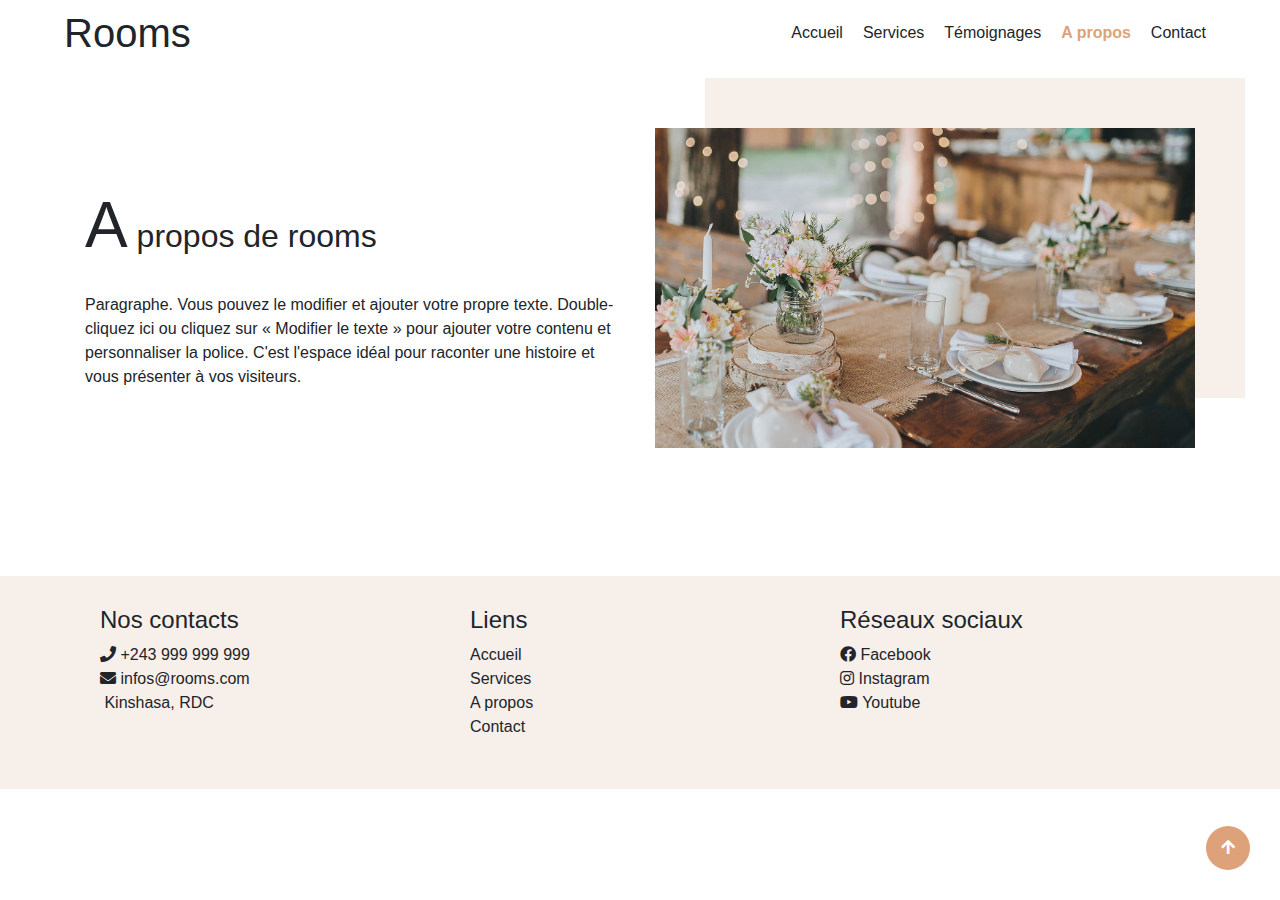
==== about.html @ 8a3576db "About page" ====
<!DOCTYPE html>
<html lang="en">
<head>
    <meta charset="UTF-8">
    <meta http-equiv="X-UA-Compatible" content="IE=edge">
    <meta name="viewport" content="width=device-width, initial-scale=1.0">
    <link rel="stylesheet" href="static/css/all.min.css">
    <link rel="stylesheet" href="static/css/boxicons.min.css">
    <link rel="stylesheet" href="static/css/slick-theme.css">
    <link rel="stylesheet" href="static/css/slick.css">
    <link rel="stylesheet" href="static/css/bootstrap.min.css">
    <link rel="stylesheet" type="text/css" href="static/css/style.css">
    <title>Rooms</title>
</head>
<body>

    <div class="wrapper">
        <header>
            <div class="d-flex justify-content-between align-items-center top">
                <a href="index.html" class="brand">Rooms</a>
                <i class="fa fa-bars d-md-none" id="menu-bars"></i>
                <ul class="nav ml-auto hide">
                    <li class="nav-item"><a href="index.html" class="nav-link">Accueil</a></li>
                    <li class="nav-item"><a href="services.html" class="nav-link">Services</a></li>
                    <li class="nav-item"><a href="testimonies.html" class="nav-link">Témoignages</a></li>
                    <li class="nav-item"><a href="about.html" class="nav-link active">A propos</a></li>
                    <li class="nav-item"><a href="contact.html" class="nav-link">Contact</a></li>
                </ul>   
            </div>
        </header>
        

        <div class="container">
            <div class="home-tab">
                <div class="row align-items-center box-item">
                    <div class="col-md-6 d-md-none">
                        <div class="img-box">
                            <img src="static/images/banner.jpg" class="w-100" alt="">
                        </div>
                    </div>
                    <div class="col-md-6">
                        <h2><span>A</span> propos de rooms</h2>
                        Paragraphe. Vous pouvez le modifier et ajouter votre propre texte. Double-cliquez ici ou cliquez sur « Modifier le texte » pour ajouter 
                        votre contenu et personnaliser la police. C'est l'espace idéal pour raconter une histoire et vous présenter à vos visiteurs.
                    </div>
                    <div class="col-md-6 d-none d-md-block">
                        <div class="img-box">
                            <img src="static/images/banner.jpg" class="w-100" alt="">
                        </div>
                    </div>
                </div>
            </div>
        </div>

        <div id="to-top">
            <i class="fa fa-arrow-up"></i>
        </div>

        <footer>
            <div class="container">
                <div class="row m-0">
                    <div class="col-md-4">
                        <h4>Nos contacts</h4>
                        <span><i class="fa fa-phone"></i> +243 999 999 999</span><br>
                        <span><i class="fa fa-envelope"></i> infos@rooms.com</span><br>
                        <span><i class="fa fa-location-pointer"></i> Kinshasa, RDC</span><br>
                    </div>
                    <div class="col-md-4">
                        <h4>Liens</h4>
                        <a href="index.html">Accueil</a><br>
                        <a href="#">Services</a><br>
                        <a href="#">A propos</a><br>
                        <a href="#">Contact</a><br>
                    </div>
                    <div class="col-md-4">
                        <h4>Réseaux sociaux</h4>
                        <span><i class="fab fa-facebook"></i> Facebook</span><br>
                        <span><i class="fab fa-instagram"></i> Instagram</span><br>
                        <span><i class="fab fa-youtube"></i> Youtube</span><br>
                    </div>
                </div>
            </div>
        </footer>
    </div>

    <script type="text/javascript" src="static/js/popper.min.js"></script>
    <script type="text/javascript" src="static/js/jquery-3.6.0.min.js"></script>
    <script type="text/javascript" src="static/js/bootstrap.min.js"></script>
    <script type="text/javascript" src="static/js/slick.min.js"></script>
    <script type="text/javascript" src="static/js/main.js"></script>
</body>
</html>
---- static/css/style.css ----
html, body {
    scroll-behavior: smooth;
}

a {
    color: inherit;
}

header {
    position: relative;
}

header .brand {
    font-size: 2.5rem;
    font-weight: lighter;
}

.top {
    position: fixed;
    width: 100%;
    padding: 3px 5%;
    background-color: #fff;
    z-index: 999;
}

.top .nav a {
    padding: 10px 10px;
    transition: all 300ms;
}

.top .nav a.active, .top .nav a:hover {
    color: #dea27a;
    font-weight: 600;
    transition: all 300ms;
}

.banner{
    position: relative;
    padding: 65px 3%;
    background-image: url('../images/banner.jpg');
    background-size: cover;
    height: 600px;
    z-index: 1;
}

.banner::before{
    content: "";
    position: absolute;
    top: 0px;
    left: 0px;
    right: 0px;
    bottom: 0px;
    background-color: rgba(0, 0, 0, 0.3);
    z-index: -1;
}

.banner .text {
    margin-left: 50%;
    color: #fff;
    z-index: 3;
}

.banner .text h2 {
    font-size: 6rem;
}

.home-tab {
    padding: 3rem 0px;
}

.home-tab .box-item {
    padding: 5rem 0px;
}

.home-tab .box-item .img-box {
    width: 100%;
    height: 320px;
}

.home-tab .box-item .img-box img {
    width: 100%;
    height: 100%;
    object-fit: cover;
    -o-object-fit: cover;
}

.home-tab h2 {
    margin-bottom: 30px;
}

.home-tab h2 span {
    font-size: 4rem;
}

.home-tab img {
    box-shadow: 50px -50px #f7efe9;
}

footer {
    background-color: #f7efe9;
    padding: 30px 0px;
}

footer .col-md-4 {
    margin-bottom: 20px;
}

#to-top {
    position: fixed;
    right: 30px;
    bottom: 30px;
    background-color: #dea27a;
    border-radius: 50%;
    color: #fff;
    padding: 10px 15px;
    cursor: pointer;
}

@media all and (max-width: 992px) {

    .home-tab .box-item {
        padding: 5rem 0px 2rem;
    }

    .home-tab .box-item .img-box {
        width: 100%;
        height: 250px;
    }

    .banner .text {
        margin-left: 30%;
    }
    
    .banner .text h2 {
        font-size: 5rem;
    }

}
@media all and (max-width: 767px) {
    .hide {
        display: none;
    }

    .show {
        position: absolute;
        top: 60px;
        right: 0px;
        width: 50%;
        display: flex;
        flex-direction: column !important;
        background-color: #fff;
        text-align: center;
    }
    
    .top .nav a {
        padding: 15px 10px;
    }

    .banner{
        height: 500px;
    }

    .banner .text {
        margin-left: 3%;
    }
    
    .banner .text h2 {
        font-size: 3rem;
    }
}
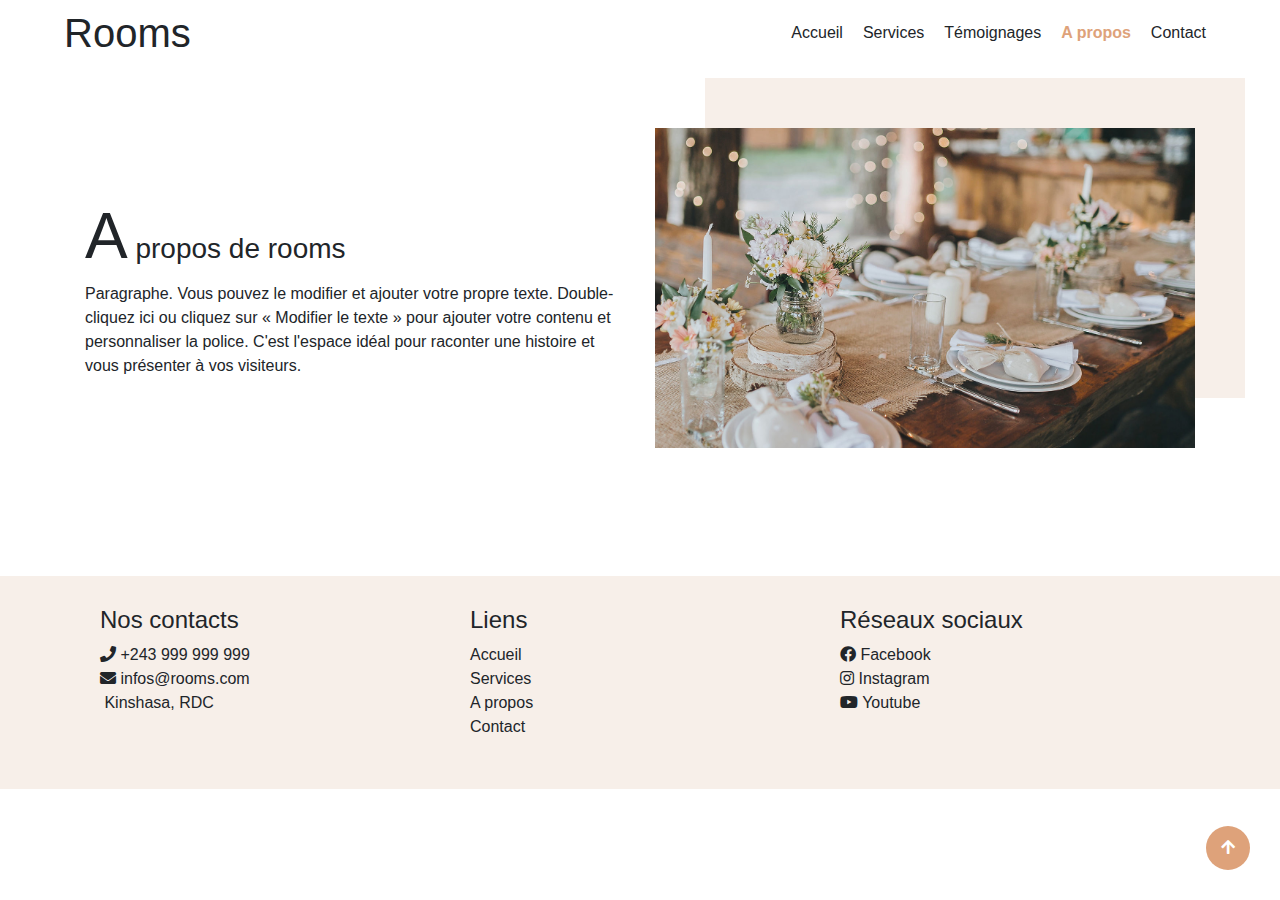
==== commit 0c3f24bf: "Services page" ====
--- a/about.html
+++ b/about.html
@@ -39,7 +39,7 @@
                         </div>
                     </div>
                     <div class="col-md-6">
-                        <h2><span>A</span> propos de rooms</h2>
+                        <h3><span>A</span> propos de rooms</h3>
                         Paragraphe. Vous pouvez le modifier et ajouter votre propre texte. Double-cliquez ici ou cliquez sur « Modifier le texte » pour ajouter 
                         votre contenu et personnaliser la police. C'est l'espace idéal pour raconter une histoire et vous présenter à vos visiteurs.
                     </div>
--- a/static/css/style.css
+++ b/static/css/style.css
@@ -88,12 +88,35 @@
     margin-bottom: 30px;
 }
 
-.home-tab h2 span {
+.home-tab h3 span {
     font-size: 4rem;
 }
 
 .home-tab img {
     box-shadow: 50px -50px #f7efe9;
+}
+
+.contact-form {
+    width: 100%;
+    border: 1px solid #dea27a;
+    padding: 30px 50px;
+}
+
+.contact-form input, .contact-form textarea {
+    display: block;
+    width: 100%;
+    padding: 8px;
+    outline: none;
+    border: none;
+    border-bottom: 1px solid #dea27a;
+    margin-bottom: 10px;
+}
+
+.contact-form button {
+    padding: 8px;
+    outline: none;
+    border: none;
+    background: transparent;
 }
 
 footer {
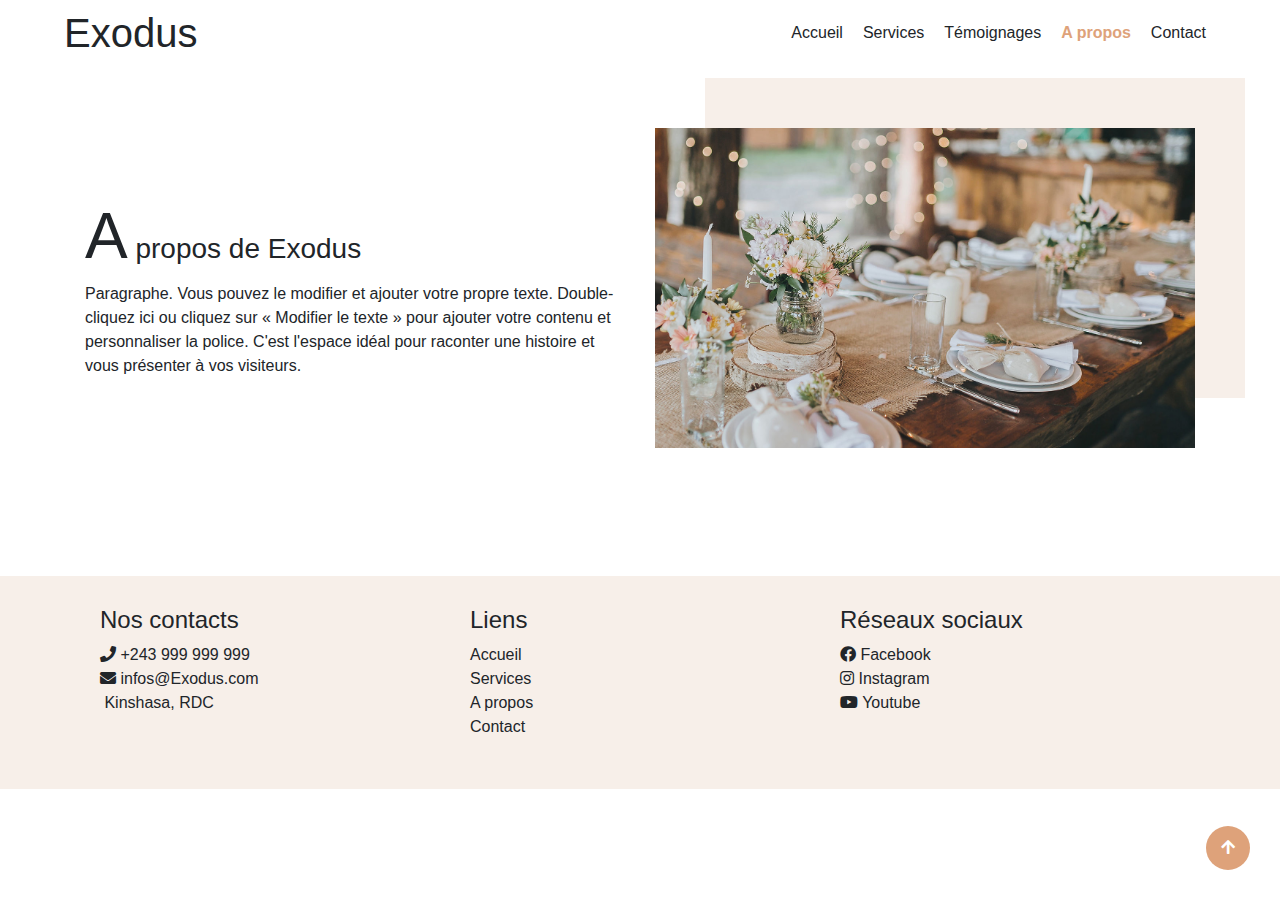
==== commit 51d06912: "Change brand" ====
--- a/about.html
+++ b/about.html
@@ -10,14 +10,14 @@
     <link rel="stylesheet" href="static/css/slick.css">
     <link rel="stylesheet" href="static/css/bootstrap.min.css">
     <link rel="stylesheet" type="text/css" href="static/css/style.css">
-    <title>Rooms</title>
+    <title>Exodus</title>
 </head>
 <body>
 
     <div class="wrapper">
         <header>
             <div class="d-flex justify-content-between align-items-center top">
-                <a href="index.html" class="brand">Rooms</a>
+                <a href="index.html" class="brand">Exodus</a>
                 <i class="fa fa-bars d-md-none" id="menu-bars"></i>
                 <ul class="nav ml-auto hide">
                     <li class="nav-item"><a href="index.html" class="nav-link">Accueil</a></li>
@@ -39,7 +39,7 @@
                         </div>
                     </div>
                     <div class="col-md-6">
-                        <h3><span>A</span> propos de rooms</h3>
+                        <h3><span>A</span> propos de Exodus</h3>
                         Paragraphe. Vous pouvez le modifier et ajouter votre propre texte. Double-cliquez ici ou cliquez sur « Modifier le texte » pour ajouter 
                         votre contenu et personnaliser la police. C'est l'espace idéal pour raconter une histoire et vous présenter à vos visiteurs.
                     </div>
@@ -62,7 +62,7 @@
                     <div class="col-md-4">
                         <h4>Nos contacts</h4>
                         <span><i class="fa fa-phone"></i> +243 999 999 999</span><br>
-                        <span><i class="fa fa-envelope"></i> infos@rooms.com</span><br>
+                        <span><i class="fa fa-envelope"></i> infos@Exodus.com</span><br>
                         <span><i class="fa fa-location-pointer"></i> Kinshasa, RDC</span><br>
                     </div>
                     <div class="col-md-4">
--- a/static/css/style.css
+++ b/static/css/style.css
@@ -109,7 +109,7 @@
     outline: none;
     border: none;
     border-bottom: 1px solid #dea27a;
-    margin-bottom: 10px;
+    margin-bottom: 20px;
 }
 
 .contact-form button {
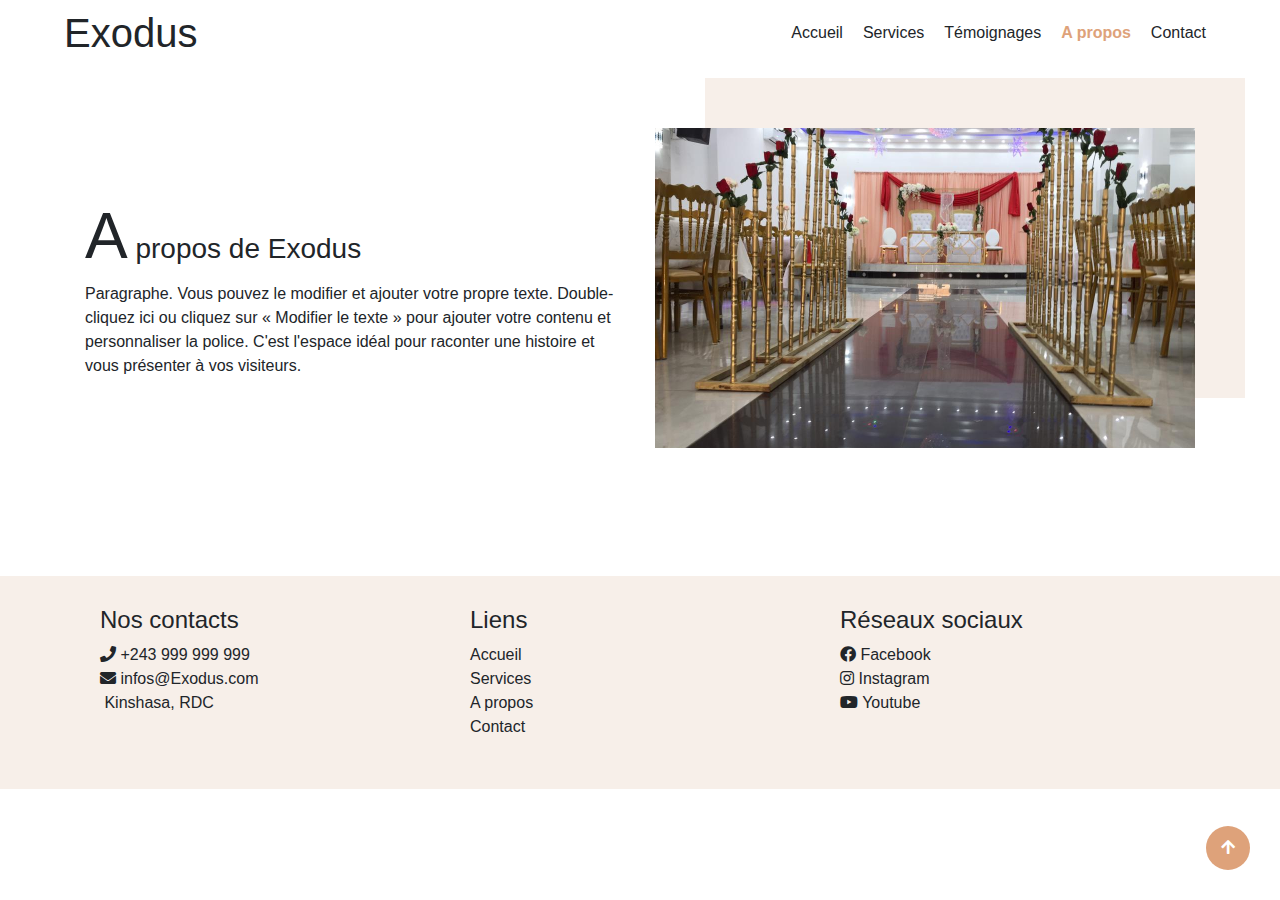
==== commit 7ffde28f: "Replace images in all pages" ====
--- a/about.html
+++ b/about.html
@@ -35,7 +35,7 @@
                 <div class="row align-items-center box-item">
                     <div class="col-md-6 d-md-none">
                         <div class="img-box">
-                            <img src="static/images/banner.jpg" class="w-100" alt="">
+                            <img src="static/images/about.jpg" class="w-100" alt="">
                         </div>
                     </div>
                     <div class="col-md-6">
@@ -45,7 +45,7 @@
                     </div>
                     <div class="col-md-6 d-none d-md-block">
                         <div class="img-box">
-                            <img src="static/images/banner.jpg" class="w-100" alt="">
+                            <img src="static/images/about.jpg" class="w-100" alt="">
                         </div>
                     </div>
                 </div>
--- a/static/css/style.css
+++ b/static/css/style.css
@@ -1,5 +1,6 @@
 html, body {
     scroll-behavior: smooth;
+    overflow-x: hidden;
 }
 
 a {
@@ -36,10 +37,6 @@
 
 .banner{
     position: relative;
-    padding: 65px 3%;
-    background-image: url('../images/banner.jpg');
-    background-size: cover;
-    height: 600px;
     z-index: 1;
 }
 
@@ -52,6 +49,14 @@
     bottom: 0px;
     background-color: rgba(0, 0, 0, 0.3);
     z-index: -1;
+}
+
+.banner .banner-images img {
+    width: 100%;
+    height: 650px;
+    object-fit: cover;
+    -o-object-fit: cover;
+    object-position: top;
 }
 
 .banner .text {
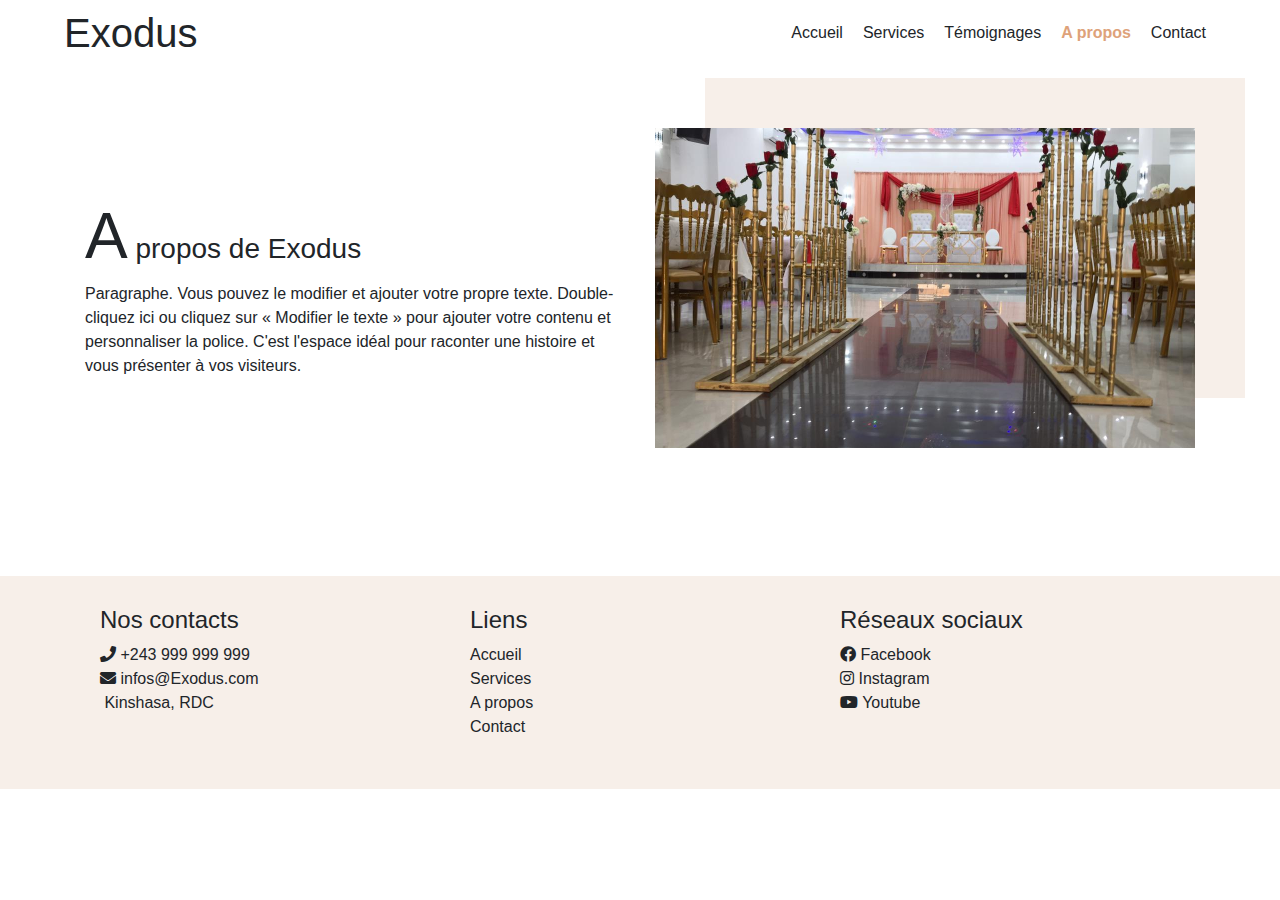
==== commit 40062cea: "Back to top in all pages" ====
--- a/about.html
+++ b/about.html
@@ -52,7 +52,7 @@
             </div>
         </div>
 
-        <div id="to-top">
+        <div id="back-to-top">
             <i class="fa fa-arrow-up"></i>
         </div>
 
--- a/static/css/style.css
+++ b/static/css/style.css
@@ -57,6 +57,7 @@
     object-fit: cover;
     -o-object-fit: cover;
     object-position: top;
+    -o-object-position: top;
 }
 
 .banner .text {
@@ -133,15 +134,21 @@
     margin-bottom: 20px;
 }
 
-#to-top {
+#back-to-top {
     position: fixed;
     right: 30px;
-    bottom: 30px;
+    bottom: -50px;
     background-color: #dea27a;
     border-radius: 50%;
     color: #fff;
     padding: 10px 15px;
     cursor: pointer;
+    transition: all 300ms;
+}
+
+#back-to-top.show-btn {
+    bottom: 30px;
+    transition: all 300ms;
 }
 
 @media all and (max-width: 992px) {
@@ -184,15 +191,14 @@
         padding: 15px 10px;
     }
 
-    .banner{
+    .banner .banner-images img {
         height: 500px;
     }
 
-    .banner .text {
-        margin-left: 3%;
-    }
-    
-    .banner .text h2 {
-        font-size: 3rem;
-    }
-}
+    .home-tab {
+        padding: 0rem 0px 2rem;
+    }
+    .services .table .detail {
+        min-width: 300px;
+    }
+}
